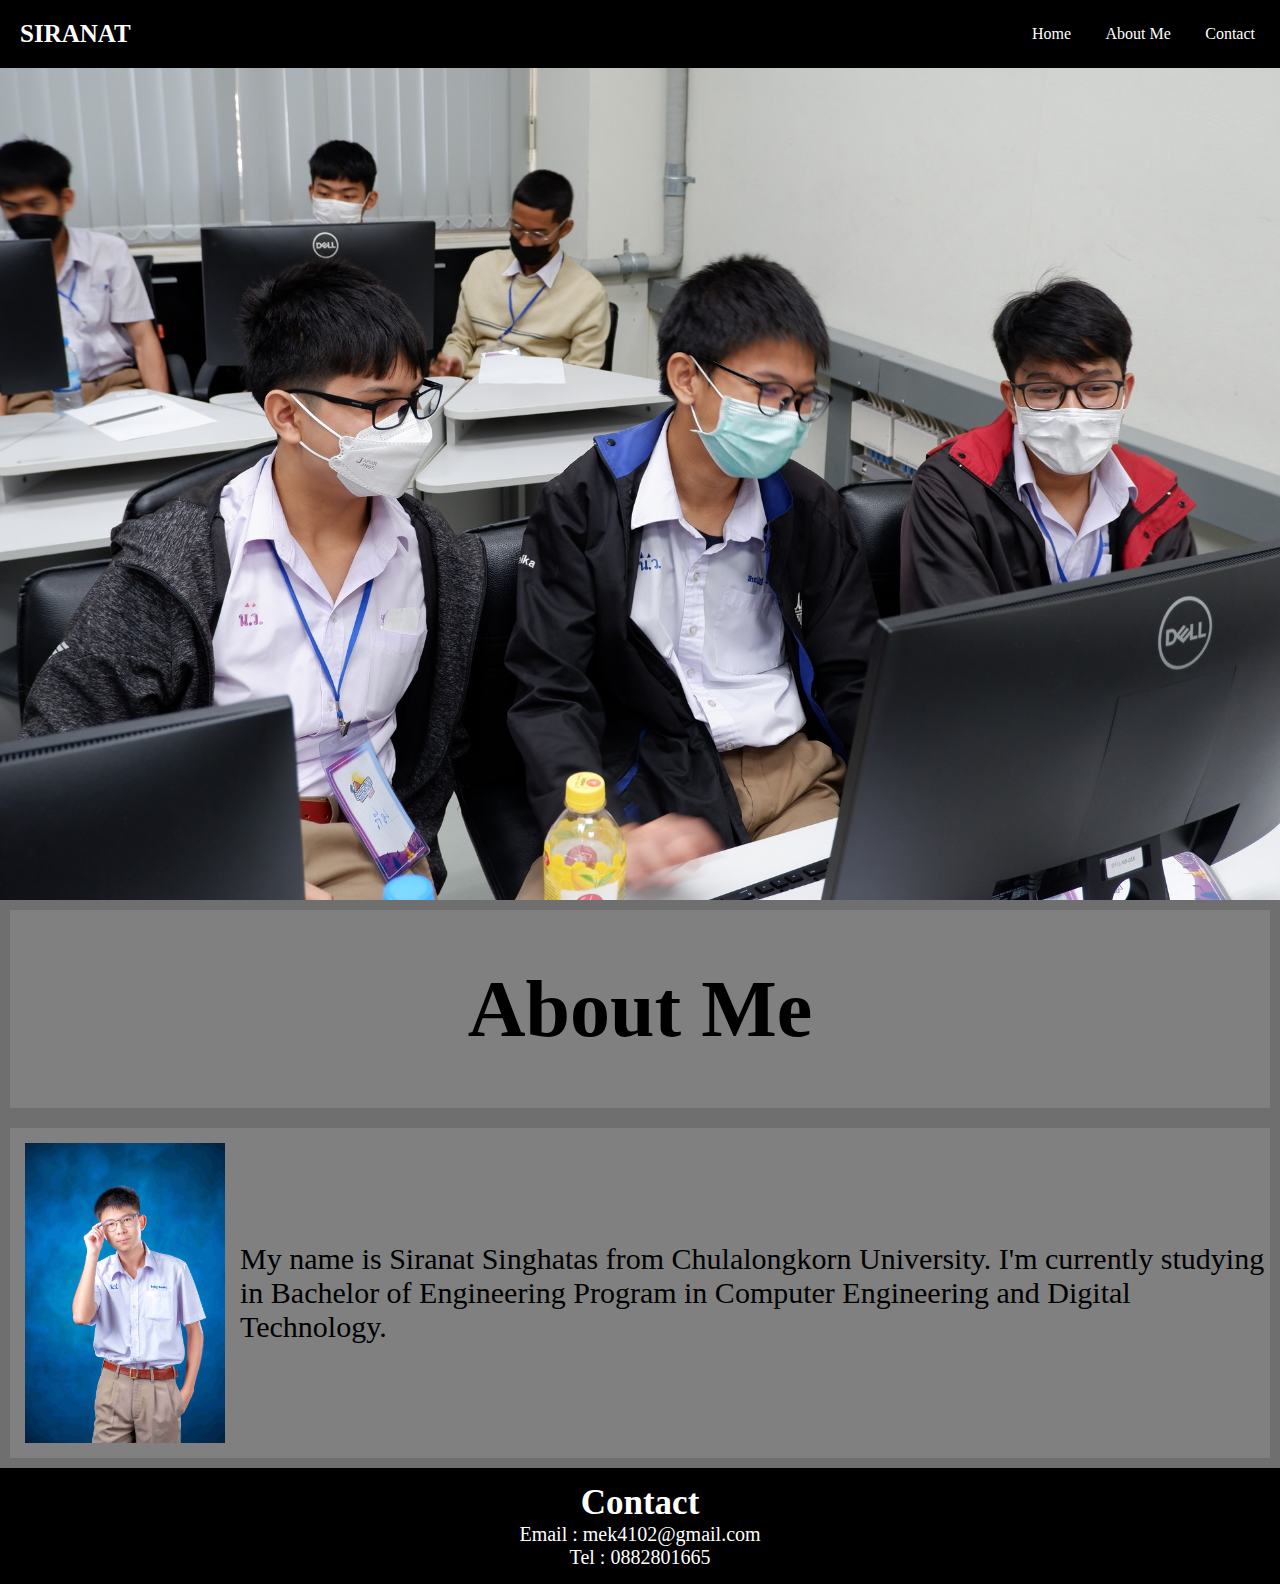
==== index.html @ 58694f7c "Update and rename main.html to index.html" ====
<!DOCTYPE html>
<html>
    <head>
        <meta charset="UTF-8">
        <meta name="viewport" content="width=device-width, initial-scale=1.0">
        <link rel="stylesheet" href="style.css">
        <title> Siranat Singhatas </title>
    </head>
    <body>
        <header>
            <div id="sira">SIRANAT</div>
            <nav>
                <a href="#">Home</a>
                <a href="#about">About Me</a>
                <a href="#contact">Contact</a>
            </nav>
        </header>
        <section class="hero">
            <div id="htext">
                <h1>Hello</h1>
                <p>I'm Siranat Singhatas</p>
            </div>
        </section>
        <section class="about" id="about">
            <div class="container" id="topic">
                <h1>About Me</h1>
            </div>
            <div class="container" id="aboutdata">
                <img src="images/portrait.png" id="portrait">
                <p>
                    My name is Siranat Singhatas from Chulalongkorn University. I'm currently studying in Bachelor of Engineering Program in Computer Engineering and Digital Technology.
                </p>
            </div>
        </section>
    </body>
    <footer class="contact" id="contact">
        <h2>Contact</h2>
        <p>Email : mek4102@gmail.com</p>
        <p>Tel : 0882801665</p>
    </footer>
</html>
---- style.css ----
header{
    display: flex;
    background-color: black;
    position: fixed;
    padding: 20px; 
    align-items: center;
    justify-content: space-between;
    width: 100%;
    top: 0;
    left: 0;
    color: white;
    z-index: 3;
}
header #sira{
    font-size: 25px;
    font-weight: bold;
    font-family: Garamond;
}
header nav{
    margin-right: 30px;
}
header nav a{
    margin: 0 15px;
    text-decoration:none;
    color: white;
    font-family: Garamond;
}
body{
    font-family: Arial, Helvetica, sans-serif;
    margin:0;
}
.hero{
    display: flex;
    justify-content: center;
    align-items: center;
    text-align: center;
    position: relative;
    height: 100vh;
    background: url(images/hero.jpg) center/cover no-repeat;
}
.hero::before{
    content:'';
    position: absolute;
    top: 0;
    left: 0;
    width: 100%;
    height: 100%;
    z-index:1;
}
.hero h1{
    z-index:2;
    font-size: 120px;
    -webkit-text-stroke: 2px rgb(0, 0, 0);
    color: rgb(255, 255, 255);
}
.hero p{
    z-index: 2;
    font-size: 80px;
    -webkit-text-stroke: 1.5px rgb(0, 0, 0);
    color:rgb(255, 255, 255)
}
.about{
    font-family: Garamond;
}
.container{
    display: flex;
    flex-direction: row;
    background-color: gray;
    margin: 0;
    height: auto;
    border-style: solid;
    border-width: 10px;
    border-color: rgba(20, 20, 20, 0.155);
    justify-content: center;
}
#topic{
    align-items: center;
    justify-content: center;
    font-size: 40px;
}
#portrait {
    height: auto;
    float: left;
    width: 200px;
    margin: 15px;
}
#aboutdata{
    height:auto;
    align-items: center;
    justify-content: center;
}
#aboutdata p{
    font-size: 30px;
}
@keyframes fade {
    from{
        opacity: 0;
    }
    to{
        opacity: 1;
    }
}
#htext{
    opacity: 0;
    animation: fade 1s ease-in forwards;
}
.container bb{
    width: 100%;
}
footer{
    font-family: Garamond;
    background-color: black;
    color: white;
    margin: 0;
    text-align: center;
    padding:15px
}
footer h2{
    margin:0;
    font-size: 35px;
}
footer p{
    margin:0;
    font-size: 20px;
}
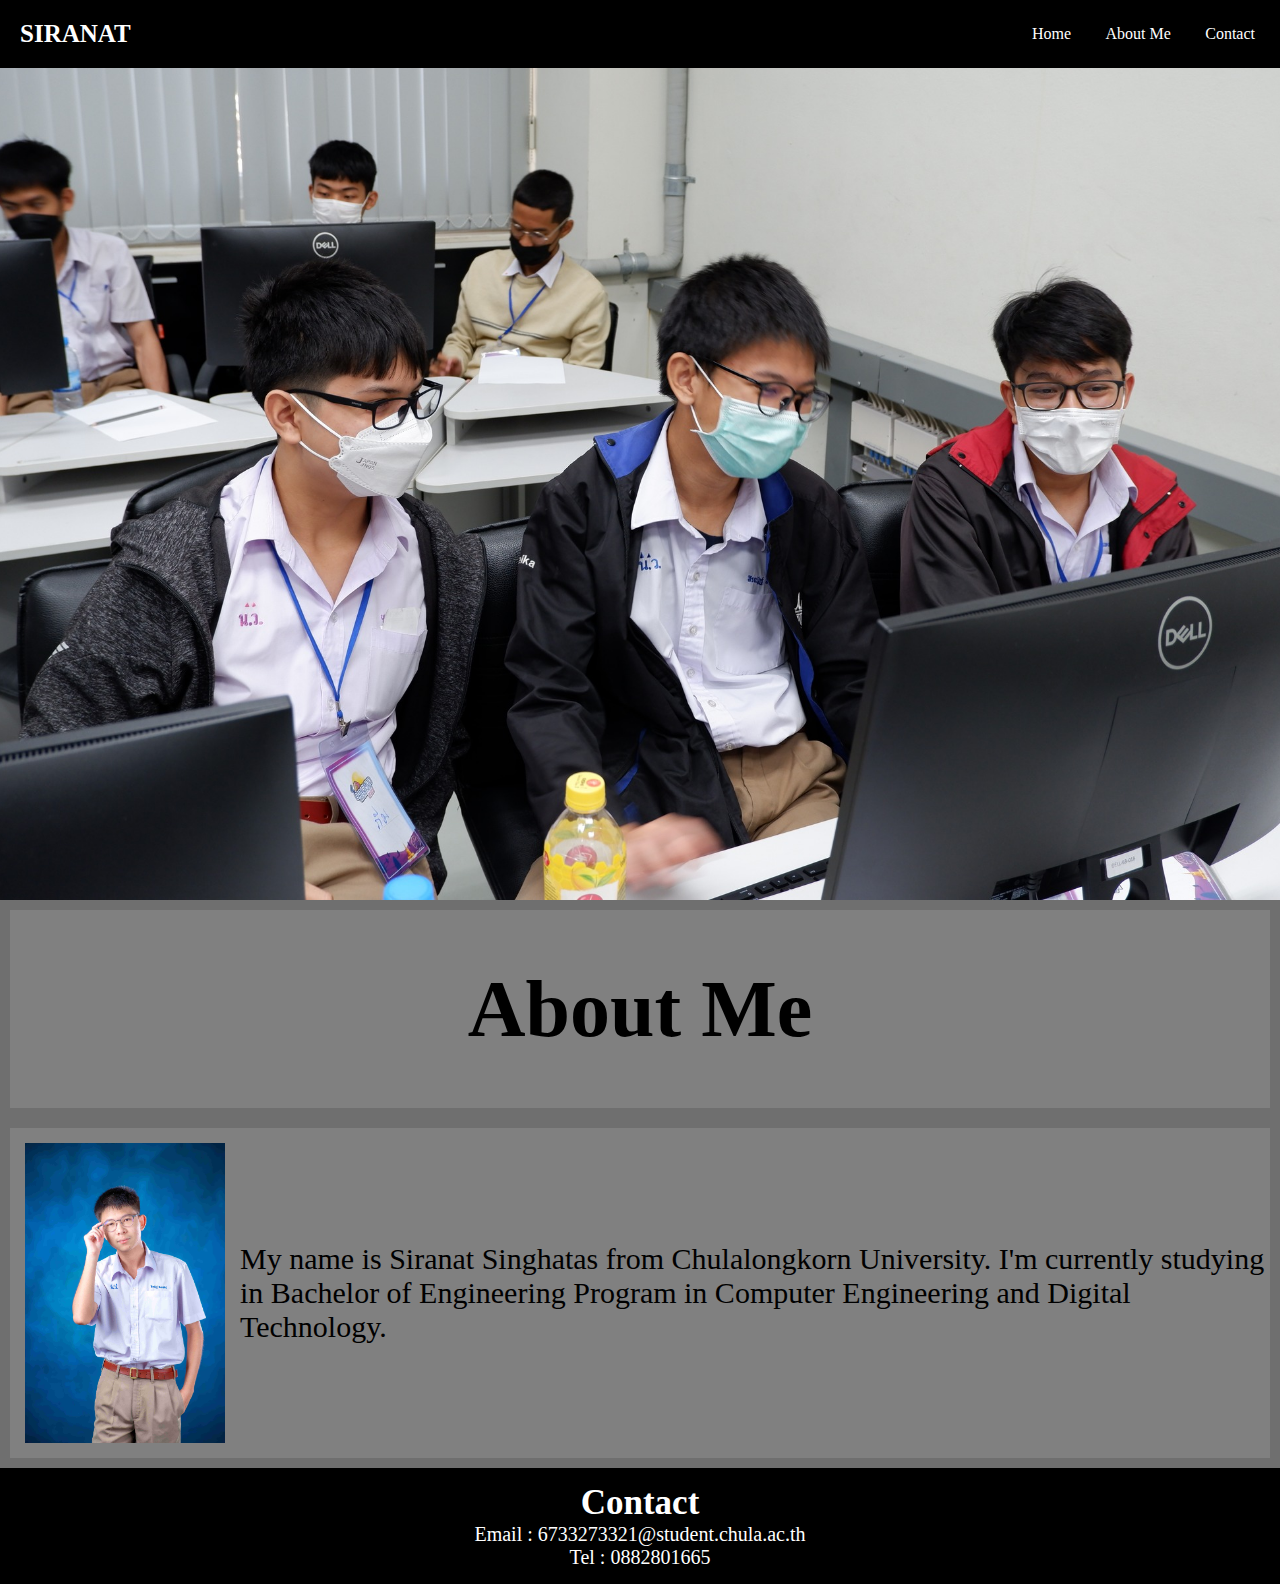
==== commit a7879181: "Update index.html" ====
--- a/index.html
+++ b/index.html
@@ -35,7 +35,7 @@
     </body>
     <footer class="contact" id="contact">
         <h2>Contact</h2>
-        <p>Email : mek4102@gmail.com</p>
+        <p>Email : 6733273321@student.chula.ac.th</p>
         <p>Tel : 0882801665</p>
     </footer>
 </html>
